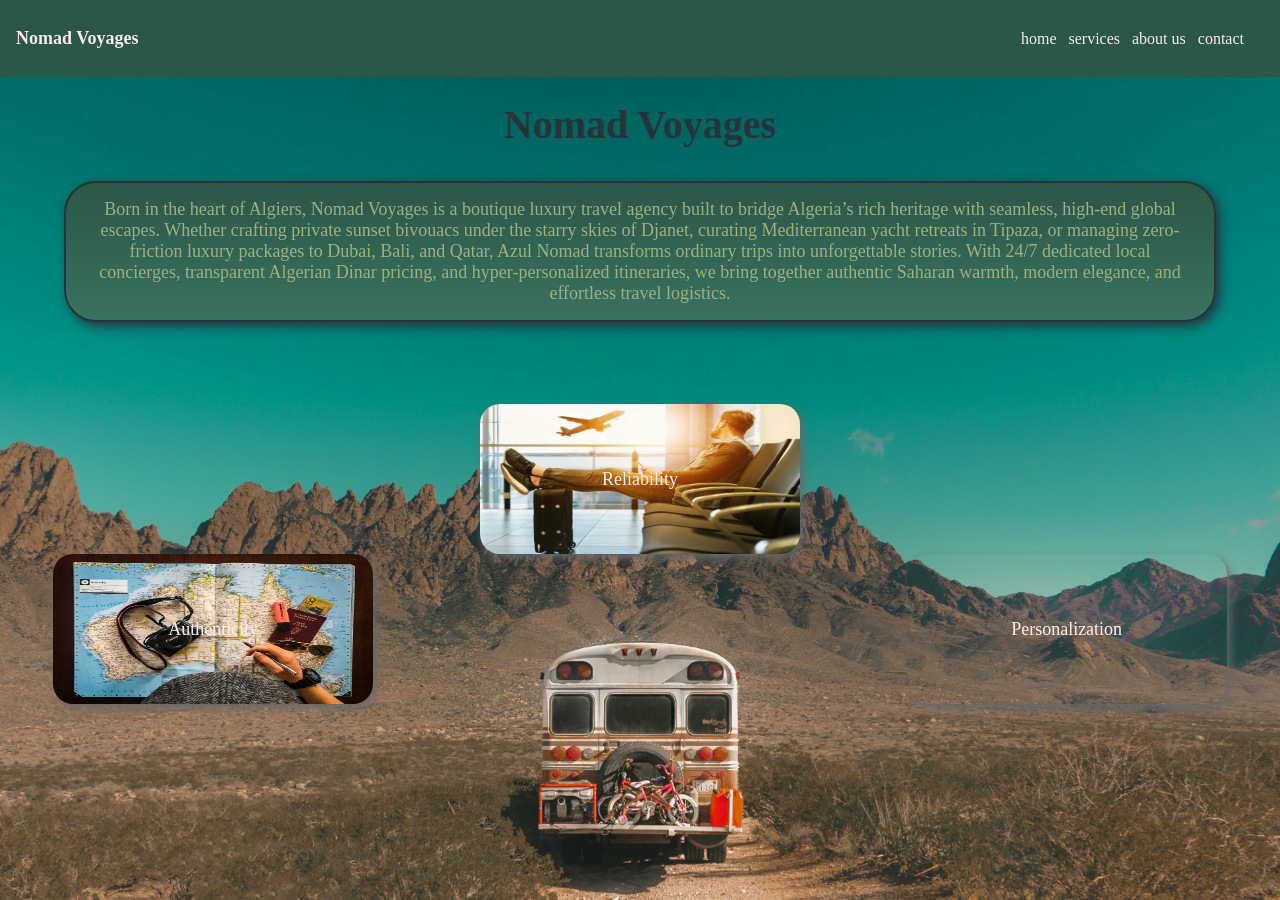
==== assets/about_us.html @ 5e050ea6 "initial commit" ====
<!DOCTYPE html>
<html lang="en">
<head>
    <meta charset="UTF-8">
    <meta name="viewport" content="width=device-width, initial-scale=1.0">
    <title>about us</title>
    <link rel="stylesheet" href="style.css">
</head>
<body style="background-image: url('./images/Nomad.jpg');
             background-size: cover;">
    <header>
        <h1>Nomad Voyages</h1>
        <nav>
            <!--for text-decoration: none; we writer no-underline --->
            <a href="../index.html">home</a>
            <a href="./services.html">services</a>
            <a href="./about_us.html">about us</a>
            <a href="./contact_us.html">contact</a>
        </nav>
    </header>
    <main id="about_us">
        <h2>Nomad Voyages</h2>
        <p id="desc">Born in the heart of Algiers, Nomad Voyages is a boutique luxury travel agency built to bridge Algeria’s rich heritage with seamless, high-end global escapes.

Whether crafting private sunset bivouacs under the starry skies of Djanet, curating Mediterranean yacht retreats in Tipaza, or managing zero-friction luxury packages to Dubai, Bali, and Qatar, Azul Nomad transforms ordinary trips into unforgettable stories. With 24/7 dedicated local concierges, transparent Algerian Dinar pricing, and hyper-personalized itineraries, we bring together authentic Saharan warmth, modern elegance, and effortless travel logistics.</p>
        <section id="values">
            <div class="img" style="--bg: url('./images/authenticity.jpg'); margin-top: 200px;">
            <p>Authenticity</p>
            </div>

            <div class="img" style="--bg: url('./images/reliability.jpg'); margin-top: -100px;">
            <p>Reliability</p>
            </div>

            <div class="img" style="--bg: url('./images/personalization.jpg'); margin-top: 200px;">
            <p>Personalization</p>
            </div>
            
        </section>  
    </main>
</body>
</html>
---- assets/style.css ----
body{
    position: relative;
    padding: 18px 0px 0px 0px;
    background-color: #9CB080;
    color: #273338;
    margin: 0px;
}

header{
    display: flex;
    justify-content: space-between;
    align-items: center;
    position: fixed;
    top: 0;
    right: 0;
    left: 0;
    padding: 16px;
    color: rgb(247, 236, 236);
    background-color: #2B5748;
    z-index: 10;
}

header h1{
    font-size: 18px;
    font-weight: bold;
}

header nav{
    display: flex;
    justify-content: space-between;
    align-items: center;
    flex-wrap: nowrap;
    padding: 8px;
}

header a{
    text-decoration: none;
    color: rgb(247, 236, 236);
    margin-right: 12px;
}

/*the home page*/
#hero{
    background-image: url('./images/hero.jpg');
    background-size: 100% 100%;
    min-height: 500px;
    text-align: center;
    margin: 0px;
    margin-bottom: 24px;
}

#hero div{
    padding-top: 250px;
}

#hero h2{
    font-size: 28px;
    font-weight: bold;
    margin-bottom: 8px;
    color: rgb(247, 236, 236);
}

#hero p{
    font-size: 16px;
    color: rgb(247, 236, 236);
}

#specials{
    display: flex;
    justify-content: center;
    flex-wrap: wrap;
    gap: 56px;
}

.special{
    box-shadow: 3px 4px 10px rgb(68, 67, 67);
    background-color: #618764;
    display: grid;
    width: 40%;
    height: 400px;
    grid-template-rows: repeat(2, 1fr);
    padding-bottom: 10px;
    text-align: center;
    border-radius: 20px;
    overflow: hidden;
    cursor: pointer;
}

@media (width <= 768px) {
    .special{
        box-shadow: 3px 4px 10px rgb(68, 67, 67);
        background-color: #618764;
        width: 60%;
        display: block;
        height: 425px;
        padding: 0px;
        text-align: center;
        border-radius: 20px;
        overflow:hidden;
        cursor: pointer;
    }

    .special img{
        width: 100%;
        height: min-content;
        object-fit: cover;
        border-radius: 20px 20px 0px 0px;
    }

    .special article{
        height: 10px
    }
}

.special:hover{
    box-shadow: 3px 5px 16px rgb(41, 40, 40);
}

.special img{
    object-fit: 100% 100%;
    width: 100%;
    height: 250px;
    border-radius: 20px 20px 0px 0px;
}

.special article{
    line-height: 12px;
    height: 150px;
    padding: 0px 12px;
}

.special article h3{
    font-size: 18px;
}

.special article .desc{
    font-size: 16px;
    line-height: 16px;
}

.special article #id{
    font-weight: bold;
    font-size: 16px;
}

#value{
    margin-top: 32px;
    display: flex;
    gap: 12px;
    justify-content: center;
    align-items: center;
    background-color: #618764;
    color: #273338;
    box-shadow: 4px 4px 4px #2B5748;
    width: 500px;
    border-radius: 35px;
    margin-left: 50%;
    transform: translateX(-50%);
}

footer{
    display: flex;
    justify-content: center;
    gap: 24px;
    height: 60px;
    align-items: center;
    background-color: #2B5748;
    margin-top: 32px;
    color: white;
}

footer a{
    text-decoration: none;
    color: rgb(247, 236, 236);
}

/*the service page*/
#services{
    padding-top: 80px; 
    display: flex;
    justify-content: space-around;
    align-items: center;
    background-color: #9CB080;
}

#services span{
    position: relative; /* 1. Anchors the ::before element inside the span */
    overflow: hidden;    /* Keeps blurred edges from spilling past the border */
    width: 20%;
    height: 300px;
    display: flex;
    justify-content: space-around;
    align-items: flex-end;
    padding: 4px;
    border-radius: 30px;
    box-shadow: 4px 4px 4px rgb(164, 164, 164);
    cursor: pointer;
}

#services span::before{
    content: "";
    position: absolute;
    inset: 0;
    background-image: var(--bg);
    background-size: cover;
    background-position: center;
    transition: filter 0.3s ease; /* Smooth hover effect */
    pointer-events: none; /* <--- THIS IS CRITICAL FOR CLICKS TO WORK */
}

#services span:hover::before{
    /* to have color on image we put the image on the "radial-gradient"
    background: radial-gradient(circle at 50% 75%, rgb(168, 168, 168), rgb(227, 226, 226)), url('./images/island.jpg'); */
    content: "";
    filter: blur(8px) grayscale(50%);
}

#services span div{
    line-height: 10px;
    position: relative;
    z-index: 1;
    text-align: center;
}

#services span div h1 {
    position: relative;
    z-index: 1;
    transition: z-index 0.2s ease;
    color: #1c1c1c;
}

#services span p{
    position: relative;
    z-index: 1;
    color: rgb(248, 235, 235);
    line-height: 24px;
}

#about_us{
    padding-top: 50px;
    text-align: center;
}

#about_us h2{
    font-size: 40px;
    font-weight: bold;
}

#about_us #desc{
    font-size: 18px;
    color: #9CB080;
    background: linear-gradient(#2B5748, #39725f);
    padding: 16px 32px;
    margin: 0px 64px;
    margin-bottom: 32px;
    border: solid #273338 2px;
    box-shadow: 4px 4px 12px #273338;
    border-radius: 32px;
    z-index: 0;
}

#values{
    display: flex;
    justify-content: space-around;
    align-items: center;
    margin-bottom: 18px;
}

#values span{
    margin-top: 30px;
    margin-bottom: 30px;
    height: 250px;
    width: 300px;
    border-radius: 12px;
    box-shadow: 4px 4px 4px rgb(146, 146, 146);
    background: pink;
    display: flex;
    align-items: center;
    justify-content: center;
}

#values h2{
    font-size: 32px;
}

#about_us span{
    text-align: center;
}

#about_us .img{
    background-image: var(--bg);
    background-size: 100% 100%;
    box-shadow: 3px 4px 10px rgb(104, 104, 104);
    font-weight: 300;
    font-size: large;
    width: 25%;
    max-height: 150px;
    border-radius: 20px;
    display: flex;
    justify-content: center;
    align-items: center;
    color: rgb(250, 237, 237);
    margin-bottom: 32px;
    height: 300px;
}

#contact{
    margin-top: 70px;
    padding-left: 12px;
}

input{
    height: 20px;
    width: 300px;
    margin-bottom: 16px;
    border: none;
    box-shadow: 0px 0px 4px rgb(98, 98, 98);
    border-radius: 5px;
    padding: 4px;
    position: relative;
}

textarea{
    height: 56px;
    border: none;
    padding: 4px;
    box-shadow: 0px 0px 4px rgb(98, 98, 98);
    border-radius: 5px;
    display: block;
    width: 300px;
}

button{
    padding: 18px;
    font-size: 18px;
    transition: 0.5;
    margin-top: 18px;
    border: none;
    border-radius: 12px;
    background-color: #2B5748;
    color: #1c1c1c;
    cursor: pointer;
} 

button:hover{
    opacity: 0.9;
}

button:active{
    opacity: 0.8;
}

/*new div for the pop travel*/
/* 1. The Dark Overlay that covers the whole screen */
.trip-modal {
    position: fixed; /* This pulls it out of the normal layout */
    top: 0;
    left: 0;
    width: 100vw; /* 100% of the viewport width */
    height: 100vh; /* 100% of the viewport height */
    background: rgba(0, 0, 0, 0.8); /* Dark transparent background */
    display: flex;
    justify-content: center; /* Centers the box horizontally */
    align-items: center; /* Centers the box vertically */
    z-index: 9999; /* Forces it to be on top of everything else */
}

/* 2. The actual white popup box */
.trip-modal .modal-content {
    background: #9CB080;
    color: #273338;
    display: flex;
    width: 80%;
    max-width: 900px;
    height: 60vh;
    border-radius: 15px;
    position: relative;
    overflow: hidden;
}

/* 3. The Close Button */
.trip-modal .close-btn {
    position: absolute;
    top: 15px;
    right: 20px;
    font-size: 30px;
    background: transparent;
    border: none;
    cursor: pointer;
    z-index: 10; /* Keeps the X above the image/text */
}

/* 4. Left side (Image) */
.trip-modal .modal-left {
    flex: 1; /* Takes exactly 50% of the box */
}
.trip-modal .modal-left img {
    width: 100%;
    height: 100%;
    object-fit: cover;
}

/* 5. Right side (Text) */
.trip-modal .modal-right {
    flex: 1; /* Takes the other 50% */
    padding: 40px;
    display: flex;
    flex-direction: column;
    justify-content: center;
}

.trip-modal .modal-right .book-btn{
    background-color: #2B5748;
    color: #1c1c1c;
    cursor: pointer;
}

/* ==========================================================
   RESERVATION / PAYMENT SCREEN STYLES
   ========================================================== */

/* The main container for the form */
.modal-reserving {
    display: flex;
    flex-direction: column;
    justify-content: center;
    align-items: center;
    padding: 12px;
    width: 100%;
    height: 100%;
    text-align: center;
    margin-top: -12px;
    gap: 24px; /* Adds perfect spacing between inputs */
}

.modal-content .close-btn{
    margin-top: 0px;
}

/* The Trip Title */
.modal-reserving h2 {
    font-size: 32px;
    color: #1c1c1c; /* Your theme color */
    margin-bottom: 10px;
}

/* The Input Fields (Date and Number of People) */
.modal-reserving input {
    width: 80%;
    max-width: 350px;
    padding: 15px;
    border: 2px solid #e0e0e0;
    border-radius: 10px;
    font-size: 16px;
    outline: none;
    transition: all 0.3s ease;
    font-family: inherit;
}

/* When the user clicks on an input field */
.modal-reserving input:focus {
    border-color: #9CB080;
    box-shadow: 0 0 8px rgba(156, 176, 128, 0.4);
}

/* The dynamically calculated total price */
.modal-reserving .total-price {
    font-size: 24px;
    font-weight: bold;
    color: #1c1c1c;
    border-radius: 10px;
    border: 1px dashed #9CB080;
    margin: 10px 0;
}

/* The Confirm Button */
.modal-reserving .confirm-btn {
    width: 80%;
    max-width: 350px;
    padding: 15px;
    background-color: #2B5748;
    color: #1c1c1c;
    border: none;
    border-radius: 10px;
    font-size: 18px;
    font-weight: bold;
    cursor: pointer;
    transition: background-color 0.3s, transform 0.2s;
}

/* Button Hover Effect */
.modal-reserving .confirm-btn:hover {
    opacity: 0.8;
    transform: translateY(-2px); /* Lifts the button slightly */
}

.modal-reserving .confirm-btn:active {
    opacity: 0.6;
}
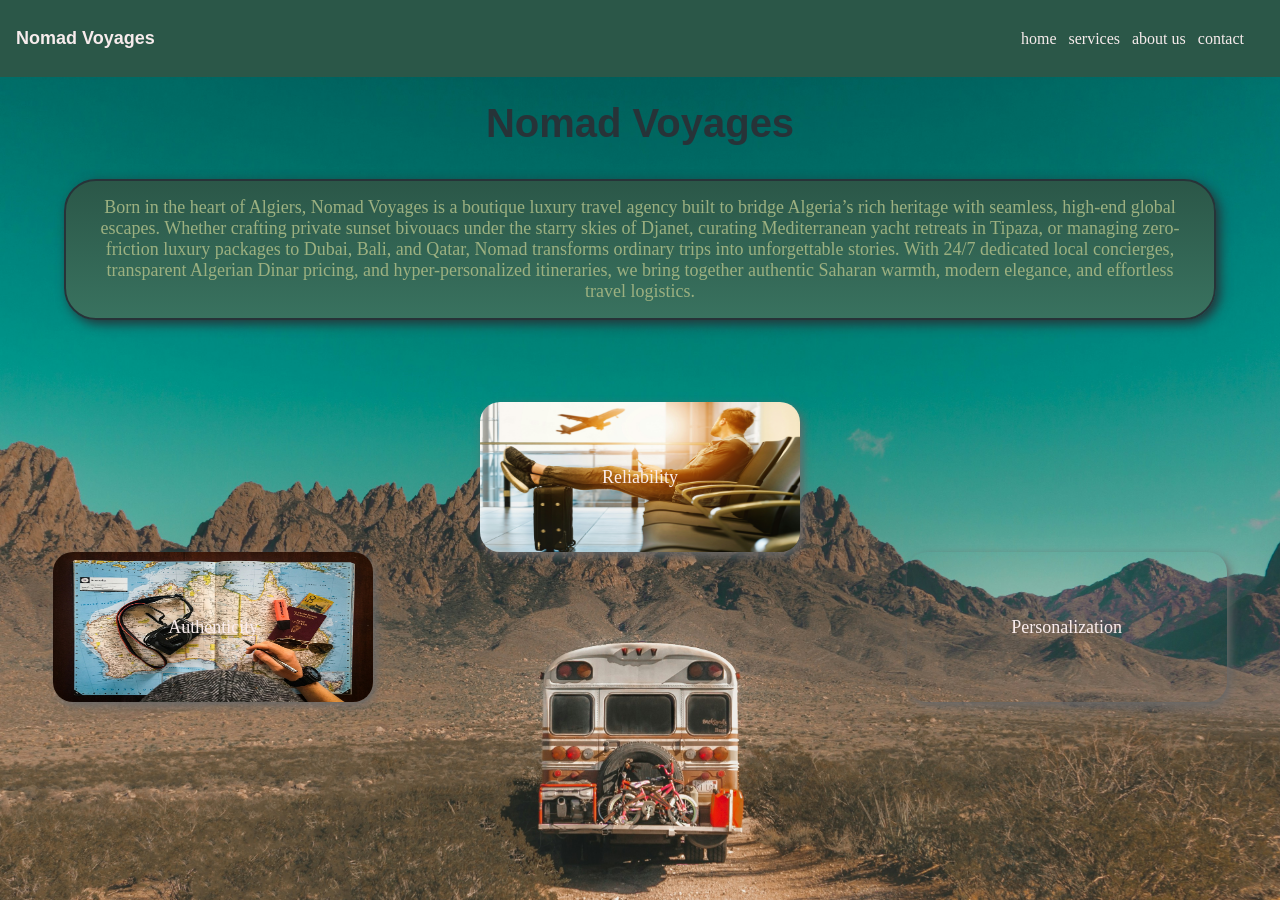
==== commit 083e2513: "modified font and cards" ====
--- a/assets/about_us.html
+++ b/assets/about_us.html
@@ -5,6 +5,8 @@
     <meta name="viewport" content="width=device-width, initial-scale=1.0">
     <title>about us</title>
     <link rel="stylesheet" href="style.css">
+    <link href="https://fonts.cdnfonts.com/css/lemon-milk" rel="stylesheet">
+    <link href="https://fonts.cdnfonts.com/css/caviar-dreams" rel="stylesheet">
 </head>
 <body style="background-image: url('./images/Nomad.jpg');
              background-size: cover;">
@@ -22,7 +24,7 @@
         <h2>Nomad Voyages</h2>
         <p id="desc">Born in the heart of Algiers, Nomad Voyages is a boutique luxury travel agency built to bridge Algeria’s rich heritage with seamless, high-end global escapes.
 
-Whether crafting private sunset bivouacs under the starry skies of Djanet, curating Mediterranean yacht retreats in Tipaza, or managing zero-friction luxury packages to Dubai, Bali, and Qatar, Azul Nomad transforms ordinary trips into unforgettable stories. With 24/7 dedicated local concierges, transparent Algerian Dinar pricing, and hyper-personalized itineraries, we bring together authentic Saharan warmth, modern elegance, and effortless travel logistics.</p>
+Whether crafting private sunset bivouacs under the starry skies of Djanet, curating Mediterranean yacht retreats in Tipaza, or managing zero-friction luxury packages to Dubai, Bali, and Qatar, Nomad transforms ordinary trips into unforgettable stories. With 24/7 dedicated local concierges, transparent Algerian Dinar pricing, and hyper-personalized itineraries, we bring together authentic Saharan warmth, modern elegance, and effortless travel logistics.</p>
         <section id="values">
             <div class="img" style="--bg: url('./images/authenticity.jpg'); margin-top: 200px;">
             <p>Authenticity</p>
--- a/assets/style.css
+++ b/assets/style.css
@@ -1,4 +1,5 @@
 body{
+    font-family: 'Hightower Text', Georgia, serif;
     position: relative;
     padding: 18px 0px 0px 0px;
     background-color: #9CB080;
@@ -22,7 +23,8 @@
 
 header h1{
     font-size: 18px;
-    font-weight: bold;
+    font-weight: 900;
+    font-family: 'LEMON MILK', sans-serif;
 }
 
 header nav{
@@ -58,6 +60,7 @@
     font-weight: bold;
     margin-bottom: 8px;
     color: rgb(247, 236, 236);
+    font-family: 'LEMON MILK', sans-serif;
 }
 
 #hero p{
@@ -79,7 +82,7 @@
     width: 40%;
     height: 400px;
     grid-template-rows: repeat(2, 1fr);
-    padding-bottom: 10px;
+    padding-bottom: 16px;
     text-align: center;
     border-radius: 20px;
     overflow: hidden;
@@ -131,6 +134,7 @@
 
 .special article h3{
     font-size: 18px;
+    font-family: 'LEMON MILK', sans-serif;
 }
 
 .special article .desc{
@@ -152,7 +156,6 @@
     background-color: #618764;
     color: #273338;
     box-shadow: 4px 4px 4px #2B5748;
-    width: 500px;
     border-radius: 35px;
     margin-left: 50%;
     transform: translateX(-50%);
@@ -227,6 +230,7 @@
     z-index: 1;
     transition: z-index 0.2s ease;
     color: #1c1c1c;
+    font-family: 'LEMON MILK', sans-serif;
 }
 
 #services span p{
@@ -236,6 +240,8 @@
     line-height: 24px;
 }
 
+/*the about us part*/
+
 #about_us{
     padding-top: 50px;
     text-align: center;
@@ -244,6 +250,7 @@
 #about_us h2{
     font-size: 40px;
     font-weight: bold;
+    font-family: 'LEMON MILK', sans-serif;
 }
 
 #about_us #desc{
@@ -266,21 +273,9 @@
     margin-bottom: 18px;
 }
 
-#values span{
-    margin-top: 30px;
-    margin-bottom: 30px;
-    height: 250px;
-    width: 300px;
-    border-radius: 12px;
-    box-shadow: 4px 4px 4px rgb(146, 146, 146);
-    background: pink;
-    display: flex;
-    align-items: center;
-    justify-content: center;
-}
-
 #values h2{
     font-size: 32px;
+    font-family: 'LEMON MILK', sans-serif;
 }
 
 #about_us span{
@@ -304,13 +299,25 @@
     height: 300px;
 }
 
+#values .img:hover{
+    box-shadow: 4px 4px 8px rgb(130, 130, 130);
+}
+
+/*the contact page*/
+
+#au{
+    display: flex;
+    justify-content: space-between;
+    align-items: center;
+}
+
 #contact{
     margin-top: 70px;
     padding-left: 12px;
 }
 
 input{
-    height: 20px;
+    height: 24px;
     width: 300px;
     margin-bottom: 16px;
     border: none;
@@ -318,9 +325,11 @@
     border-radius: 5px;
     padding: 4px;
     position: relative;
+    font-size: 16px;
 }
 
 textarea{
+    font-size: 16px;
     height: 56px;
     border: none;
     padding: 4px;
@@ -442,6 +451,7 @@
     font-size: 32px;
     color: #1c1c1c; /* Your theme color */
     margin-bottom: 10px;
+    font-family: 'LEMON MILK', sans-serif;
 }
 
 /* The Input Fields (Date and Number of People) */
